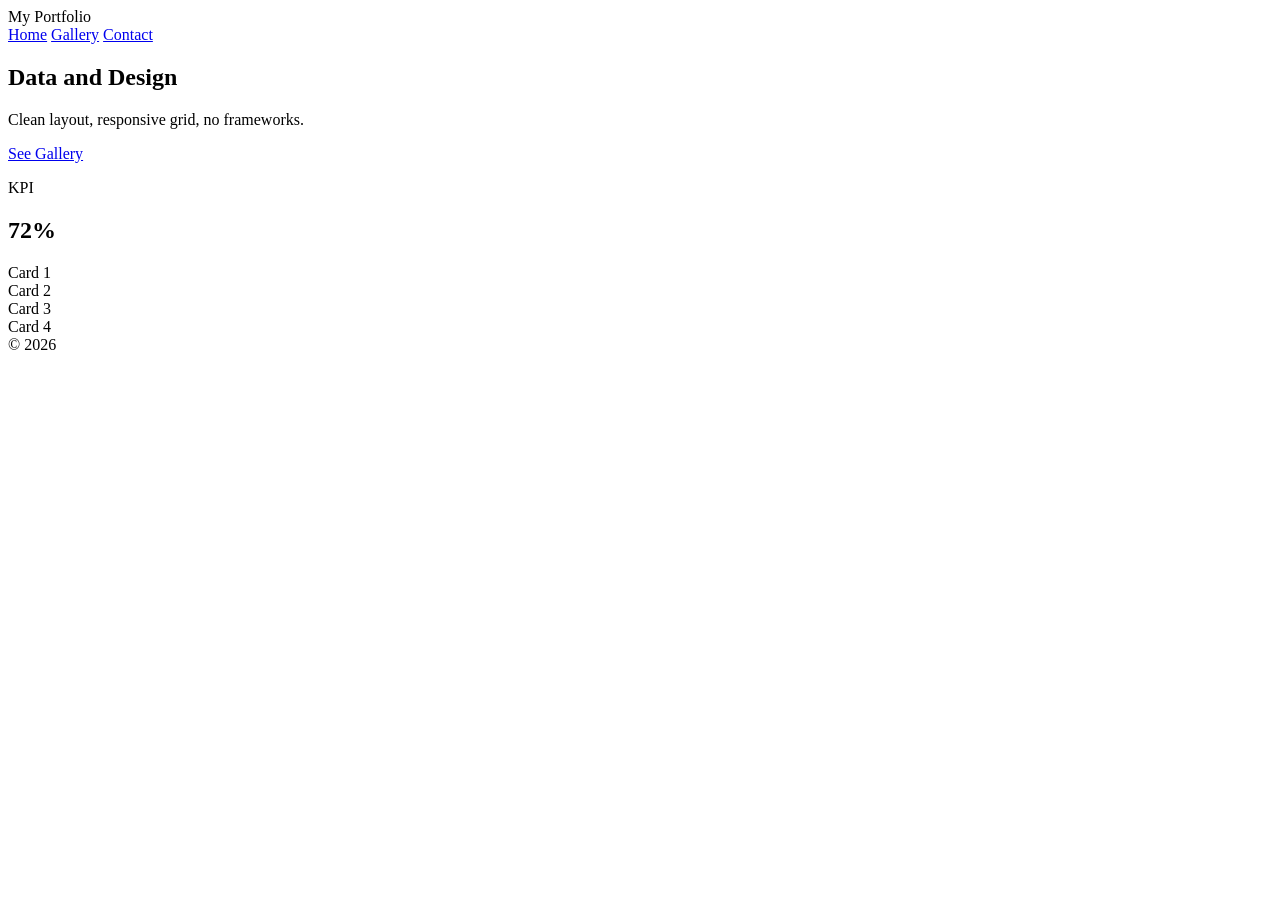
==== index.html @ dee3dc3d "Create index.html" ====
<!doctype html>
<html lang="en">
<head>
<meta charset="UTF-8" />
<meta name="viewport" content="width=device-width, initial-scale=1.0" />
<title>Quiz Site</title>
<link rel="stylesheet" href="style.css" />
</head>

<body>

<header class="header">
  <div class="logo">My Portfolio</div>
  <nav class="nav">
    <a href="index.html">Home</a>
    <a href="gallery.html">Gallery</a>
    <a href="contact.html">Contact</a>
  </nav>
</header>

<main class="container">

  <section class="hero">
    <div class="hero-text">
      <h1>Data and Design</h1>
      <p>Clean layout, responsive grid, no frameworks.</p>
      <a class="btn" href="gallery.html">See Gallery</a>
    </div>

    <div class="hero-card">
      <p>KPI</p>
      <h2>72%</h2>
    </div>
  </section>

  <section class="grid">
    <div class="card">Card 1</div>
    <div class="card">Card 2</div>
    <div class="card">Card 3</div>
    <div class="card">Card 4</div>
  </section>

</main>

<footer class="footer">© 2026</footer>

</body>
</html>
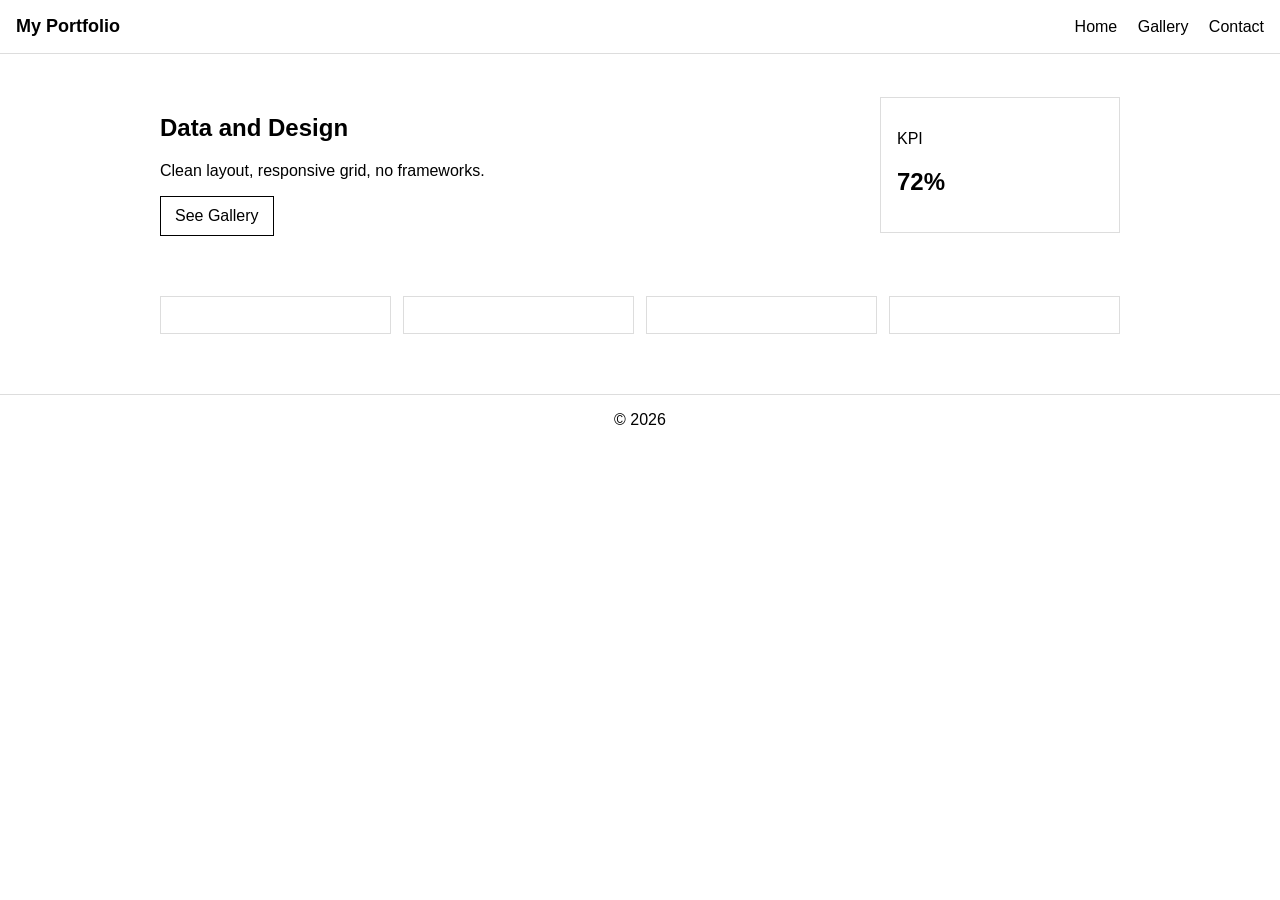
==== commit 490bd6f7: "Update index.html" ====
--- a/index.html
+++ b/index.html
@@ -1,48 +1,54 @@
 <!doctype html>
 <html lang="en">
+
 <head>
-<meta charset="UTF-8" />
-<meta name="viewport" content="width=device-width, initial-scale=1.0" />
-<title>Quiz Site</title>
-<link rel="stylesheet" href="style.css" />
+  <meta charset="UTF-8" />
+  <meta name="viewport" content="width=device-width, initial-scale=1.0" />
+  <title>Quiz Site</title>
+  <link rel="stylesheet" href="style.css" />
 </head>
 
 <body>
 
-<header class="header">
-  <div class="logo">My Portfolio</div>
-  <nav class="nav">
-    <a href="index.html">Home</a>
-    <a href="gallery.html">Gallery</a>
-    <a href="contact.html">Contact</a>
-  </nav>
-</header>
+  <header class="header">
+    <div class="logo">My Portfolio</div>
+    <nav class="nav">
+      <a href="index.html">Home</a>
+      <a href="gallery.html">Gallery</a>
+      <a href="contact.html">Contact</a>
+    </nav>
+  </header>
 
-<main class="container">
+  <main class="container">
 
-  <section class="hero">
-    <div class="hero-text">
-      <h1>Data and Design</h1>
-      <p>Clean layout, responsive grid, no frameworks.</p>
-      <a class="btn" href="gallery.html">See Gallery</a>
-    </div>
+    <section class="hero">
 
-    <div class="hero-card">
-      <p>KPI</p>
-      <h2>72%</h2>
-    </div>
-  </section>
+      <div class="hero-text">
+        <h1>Data and Design</h1>
+        <p>Clean layout, responsive grid, no frameworks.</p>
+        <a class="btn" href="gallery.html">See Gallery</a>
+      </div>
 
-  <section class="grid">
-    <div class="card">Card 1</div>
-    <div class="card">Card 2</div>
-    <div class="card">Card 3</div>
-    <div class="card">Card 4</div>
-  </section>
+      <div class="hero-card">
+        <p>KPI</p>
+        <h2>72%</h2>
+      </div>
 
-</main>
+    </section>
 
-<footer class="footer">© 2026</footer>
+    <section class="grid">
+
+      <div class="card" style="background-image:url('https://i.pinimg.com/736x/17/7b/f2/177bf2b854810b6b5511ec7979b8ad2f.jpg');"></div>
+      <div class="card" style="background-image:url('https://i.pinimg.com/736x/4b/73/2b/4b732bb6732a82a5d1b34b4bf3847af8.jpg');"></div>
+      <div class="card" style="background-image:url('https://i.pinimg.com/1200x/4a/16/74/4a16748a48f1b531ebaa721881a25040.jpg');"></div>
+      <div class="card" style="background-image:url('https://i.pinimg.com/736x/0b/bb/1d/0bbb1df204bc55801c120b14bf20872b.jpg');"></div>
+
+    </section>
+
+  </main>
+
+  <footer class="footer">© 2026</footer>
 
 </body>
+
 </html>
--- a/style.css
+++ b/style.css
@@ -0,0 +1,145 @@
+/* ================= GLOBAL ================= */
+
+* {
+  box-sizing: border-box;
+}
+
+body {
+  margin: 0;
+  font-family: Arial, sans-serif;
+}
+
+/* ================= HEADER ================= */
+
+.header {
+  display: flex;
+  justify-content: space-between;   /* Logo left, nav right */
+  align-items: center;
+  padding: 16px;
+  border-bottom: 1px solid #ddd;
+}
+
+.logo {
+  font-weight: bold;
+  font-size: 18px;
+}
+
+.nav a {
+  margin-left: 16px;
+  text-decoration: none;
+  color: black;
+}
+
+/* ================= CONTAINER ================= */
+
+.container {
+  max-width: 1000px;   /* Required */
+  margin: 0 auto;      /* Center */
+  padding: 0 20px;     /* Prevent edge touching */
+}
+
+/* ================= HERO SECTION ================= */
+
+.hero {
+  display: flex;                     /* Two columns desktop */
+  justify-content: space-between;
+  align-items: center;
+  padding: 40px 0;
+  gap: 20px;
+}
+
+.hero-text {
+  flex: 1;
+}
+
+.hero-card {
+  width: 240px;
+  padding: 16px;
+  border: 1px solid #ddd;
+}
+
+/* ================= GRID ================= */
+
+.grid {
+  display: grid;
+  grid-template-columns: repeat(4, 1fr);  /* Desktop: 4 columns */
+  gap: 12px;
+  padding: 20px 0;
+}
+
+.card {
+  border: 1px solid #ddd;
+  padding: 18px;
+  transition: 0.3s ease;
+}
+
+/* ================= BUTTON ================= */
+
+.btn {
+  display: inline-block;
+  padding: 10px 14px;
+  border: 1px solid black;
+  text-decoration: none;
+  color: black;
+  transition: 0.3s ease;
+}
+
+/* ================= FOOTER ================= */
+
+.footer {
+  padding: 16px;
+  text-align: center;
+  border-top: 1px solid #ddd;
+  margin-top: 40px;
+}
+
+/* ================= HOVER STYLES ================= */
+
+.btn:hover {
+  background: black;
+  color: white;
+}
+
+.card:hover {
+  background: #f5f5f5;
+  transform: translateY(-3px);
+}
+
+/* ================= TABLET (601px–900px) ================= */
+
+@media (max-width: 900px) {
+  .grid {
+    grid-template-columns: repeat(2, 1fr);  /* 2 columns */
+  }
+}
+
+/* ================= MOBILE (0px–600px) ================= */
+
+@media (max-width: 600px) {
+
+  /* Header stacks and centers */
+  .header {
+    flex-direction: column;
+    text-align: center;
+  }
+
+  .nav {
+    margin-top: 10px;
+  }
+
+  .nav a {
+    display: block;
+    margin: 8px 0;
+  }
+
+  /* Hero stacks vertically */
+  .hero {
+    flex-direction: column;
+    text-align: center;
+  }
+
+  /* Grid becomes 1 column */
+  .grid {
+    grid-template-columns: 1fr;
+  }
+}
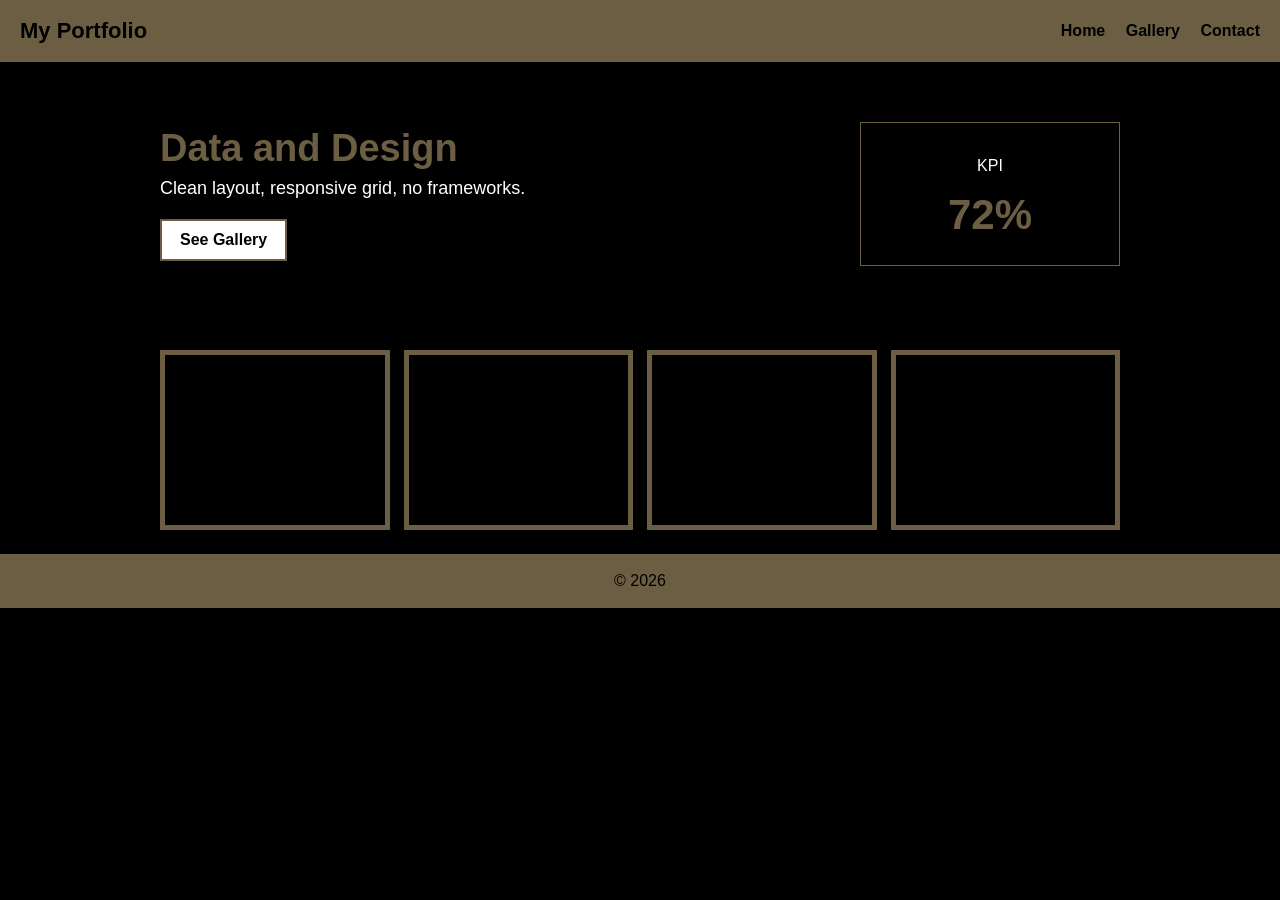
==== commit 1a7bbacb: "Update index.html" ====
--- a/index.html
+++ b/index.html
@@ -4,7 +4,7 @@
 <head>
   <meta charset="UTF-8" />
   <meta name="viewport" content="width=device-width, initial-scale=1.0" />
-  <title>Quiz Site</title>
+  <title>Quiz 1 Site</title>
   <link rel="stylesheet" href="style.css" />
 </head>
 
--- a/style.css
+++ b/style.css
@@ -1,4 +1,4 @@
-/* ================= GLOBAL ================= */
+/* ============= GLOBAL ============= */
 
 * {
   box-sizing: border-box;
@@ -7,132 +7,154 @@
 body {
   margin: 0;
   font-family: Arial, sans-serif;
+  background: #000000;      /* Primary background */
+  color: #ffffff;           /* Default text color */
 }
 
-/* ================= HEADER ================= */
+/* ============= HEADER ============= */
 
 .header {
   display: flex;
-  justify-content: space-between;   /* Logo left, nav right */
+  justify-content: space-between;
   align-items: center;
-  padding: 16px;
-  border-bottom: 1px solid #ddd;
+  padding: 18px 20px;
+  background: #6b5e43;       /* Brown theme */
 }
 
 .logo {
+  font-size: 22px;
   font-weight: bold;
-  font-size: 18px;
+  color: #000000;
 }
 
 .nav a {
   margin-left: 16px;
   text-decoration: none;
-  color: black;
+  color: #000000;
+  font-weight: bold;
 }
 
-/* ================= CONTAINER ================= */
+/* ============= CONTAINER ============= */
 
 .container {
-  max-width: 1000px;   /* Required */
-  margin: 0 auto;      /* Center */
-  padding: 0 20px;     /* Prevent edge touching */
+  max-width: 1000px;
+  margin: 0 auto;
+  padding: 0 20px;
 }
 
-/* ================= HERO SECTION ================= */
+/* ============= HERO SECTION ============= */
 
 .hero {
-  display: flex;                     /* Two columns desktop */
+  display: flex;
   justify-content: space-between;
   align-items: center;
-  padding: 40px 0;
-  gap: 20px;
+  padding: 60px 0;
+  gap: 24px;
 }
 
-.hero-text {
-  flex: 1;
+.hero-text h1 {
+  margin: 0;
+  font-size: 38px;
+  color: #6b5e43;
+}
+
+.hero-text p {
+  margin: 8px 0 20px;
+  font-size: 18px;
 }
 
 .hero-card {
-  width: 240px;
-  padding: 16px;
-  border: 1px solid #ddd;
+  width: 260px;
+  padding: 18px;
+  border: 1px solid #6b5e43;
+  background: #000000;
+  text-align: center;
 }
 
-/* ================= GRID ================= */
+.hero-card h2 {
+  font-size: 42px;
+  margin: 8px 0;
+  color: #6b5e43;
+}
+
+/* ============= GRID SECTION ============= */
 
 .grid {
   display: grid;
-  grid-template-columns: repeat(4, 1fr);  /* Desktop: 4 columns */
-  gap: 12px;
-  padding: 20px 0;
+  grid-template-columns: repeat(4, 1fr);
+  gap: 14px;
+  padding: 24px 0;
 }
 
 .card {
-  border: 1px solid #ddd;
-  padding: 18px;
+  height: 180px;
+  background-size: cover;
+  background-repeat: no-repeat;
+  background-position: center;
+  border: 5px solid #6b5e43;
   transition: 0.3s ease;
 }
 
-/* ================= BUTTON ================= */
+/* ============= BUTTON ============= */
 
 .btn {
   display: inline-block;
-  padding: 10px 14px;
-  border: 1px solid black;
+  padding: 10px 18px;
+  border: 2px solid #6b5e43;
   text-decoration: none;
-  color: black;
+  color: #000000;
+  background: #ffffff;
+  font-weight: bold;
   transition: 0.3s ease;
 }
 
-/* ================= FOOTER ================= */
+/* ============= FOOTER ============= */
 
 .footer {
-  padding: 16px;
   text-align: center;
-  border-top: 1px solid #ddd;
-  margin-top: 40px;
+  padding: 18px;
+  background: #6b5e43;
+  color: #000000;
 }
 
-/* ================= HOVER STYLES ================= */
+/* ============= HOVER EFFECTS ============= */
 
 .btn:hover {
-  background: black;
-  color: white;
+  background: #6b5e43;
+  color: #ffffff;
 }
 
 .card:hover {
-  background: #f5f5f5;
-  transform: translateY(-3px);
+  transform: scale(1.08);
+  border-color: #ffffff;
 }
 
-/* ================= TABLET (601px–900px) ================= */
+/* ======== TABLET (601px–900px) ======== */
 
 @media (max-width: 900px) {
+
   .grid {
-    grid-template-columns: repeat(2, 1fr);  /* 2 columns */
+    grid-template-columns: repeat(2, 1fr);
   }
+
 }
 
-/* ================= MOBILE (0px–600px) ================= */
+/* ======== MOBILE (0px–600px) ======== */
 
 @media (max-width: 600px) {
 
-  /* Header stacks and centers */
+  /* Header stacks */
   .header {
     flex-direction: column;
     text-align: center;
   }
 
-  .nav {
-    margin-top: 10px;
+  .nav a {
+    display: block;
+    margin: 8px 0 0;
   }
 
-  .nav a {
-    display: block;
-    margin: 8px 0;
-  }
-
-  /* Hero stacks vertically */
+  /* Hero stacks */
   .hero {
     flex-direction: column;
     text-align: center;
@@ -142,4 +164,5 @@
   .grid {
     grid-template-columns: 1fr;
   }
+
 }
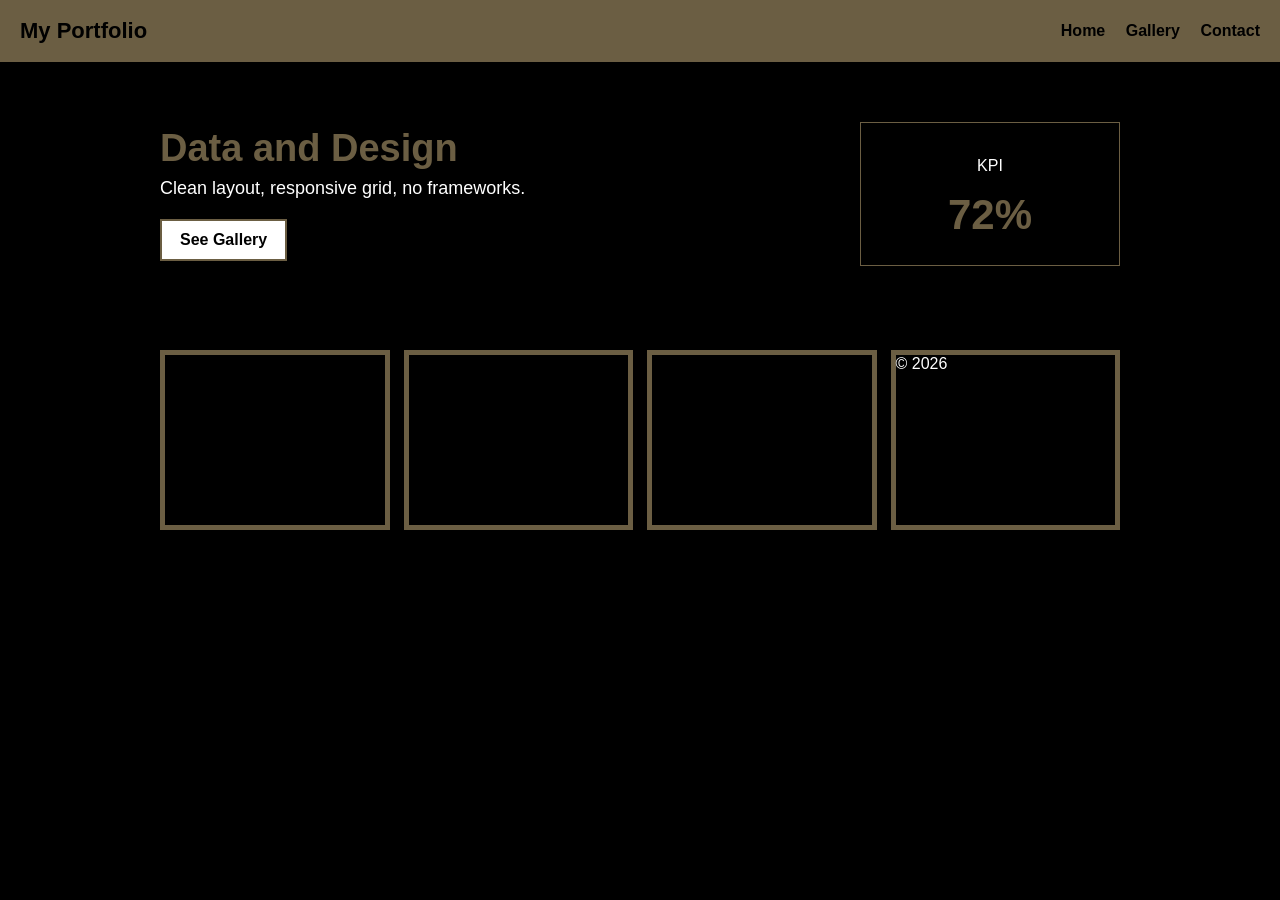
==== commit ddee7e66: "Update index.html" ====
--- a/index.html
+++ b/index.html
@@ -38,11 +38,10 @@
 
     <section class="grid">
 
-      <div class="card" style="background-image:url('https://i.pinimg.com/736x/17/7b/f2/177bf2b854810b6b5511ec7979b8ad2f.jpg');"></div>
-      <div class="card" style="background-image:url('https://i.pinimg.com/736x/4b/73/2b/4b732bb6732a82a5d1b34b4bf3847af8.jpg');"></div>
-      <div class="card" style="background-image:url('https://i.pinimg.com/1200x/4a/16/74/4a16748a48f1b531ebaa721881a25040.jpg');"></div>
-      <div class="card" style="background-image:url('https://i.pinimg.com/736x/0b/bb/1d/0bbb1df204bc55801c120b14bf20872b.jpg');"></div>
-
+      <div class="card" style="background-image:url();"></div>
+      <div class="card" style="background-image:url();"></div>
+      <div class="card" style="background-image:url();"></div>
+      <div class="card" style="background-image:url(
     </section>
 
   </main>
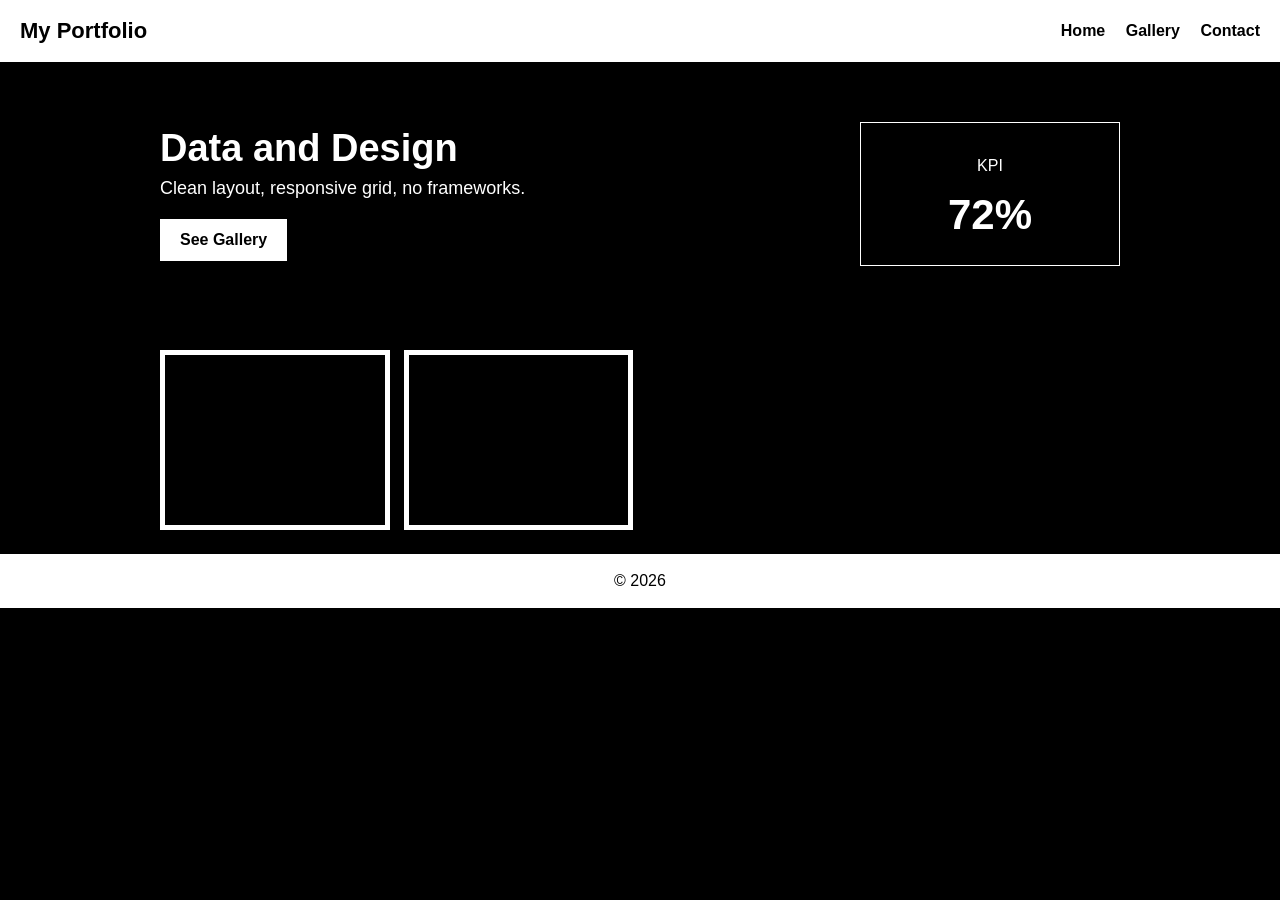
==== commit 866a429c: "Update index.html" ====
--- a/index.html
+++ b/index.html
@@ -38,10 +38,9 @@
 
     <section class="grid">
 
-      <div class="card" style="background-image:url();"></div>
-      <div class="card" style="background-image:url();"></div>
-      <div class="card" style="background-image:url();"></div>
-      <div class="card" style="background-image:url(
+      <div class="card" style="background-image:url('https://github.com/audreyabagye0602-cmyk/Quiz1/blob/main/download.png');"></div>
+      <div class="card" style="background-image:url('https://github.com/audreyabagye0602-cmyk/Quiz1/blob/main/download%20(1).png');"></div>
+     
     </section>
 
   </main>
--- a/style.css
+++ b/style.css
@@ -18,7 +18,7 @@
   justify-content: space-between;
   align-items: center;
   padding: 18px 20px;
-  background: #6b5e43;       /* Brown theme */
+  background: #ffffff;       /* White theme */
 }
 
 .logo {
@@ -55,7 +55,7 @@
 .hero-text h1 {
   margin: 0;
   font-size: 38px;
-  color: #6b5e43;
+  color:#ffffff;
 }
 
 .hero-text p {
@@ -66,7 +66,7 @@
 .hero-card {
   width: 260px;
   padding: 18px;
-  border: 1px solid #6b5e43;
+  border: 1px solid #ffffff;
   background: #000000;
   text-align: center;
 }
@@ -74,7 +74,7 @@
 .hero-card h2 {
   font-size: 42px;
   margin: 8px 0;
-  color: #6b5e43;
+  color: #ffffff;
 }
 
 /* ============= GRID SECTION ============= */
@@ -91,7 +91,7 @@
   background-size: cover;
   background-repeat: no-repeat;
   background-position: center;
-  border: 5px solid #6b5e43;
+  border: 5px solid #ffffff;
   transition: 0.3s ease;
 }
 
@@ -100,7 +100,7 @@
 .btn {
   display: inline-block;
   padding: 10px 18px;
-  border: 2px solid #6b5e43;
+  border: 2px solid #ffffff;
   text-decoration: none;
   color: #000000;
   background: #ffffff;
@@ -113,14 +113,14 @@
 .footer {
   text-align: center;
   padding: 18px;
-  background: #6b5e43;
+  background: #ffffff;
   color: #000000;
 }
 
 /* ============= HOVER EFFECTS ============= */
 
 .btn:hover {
-  background: #6b5e43;
+  background:#000000;
   color: #ffffff;
 }
 
